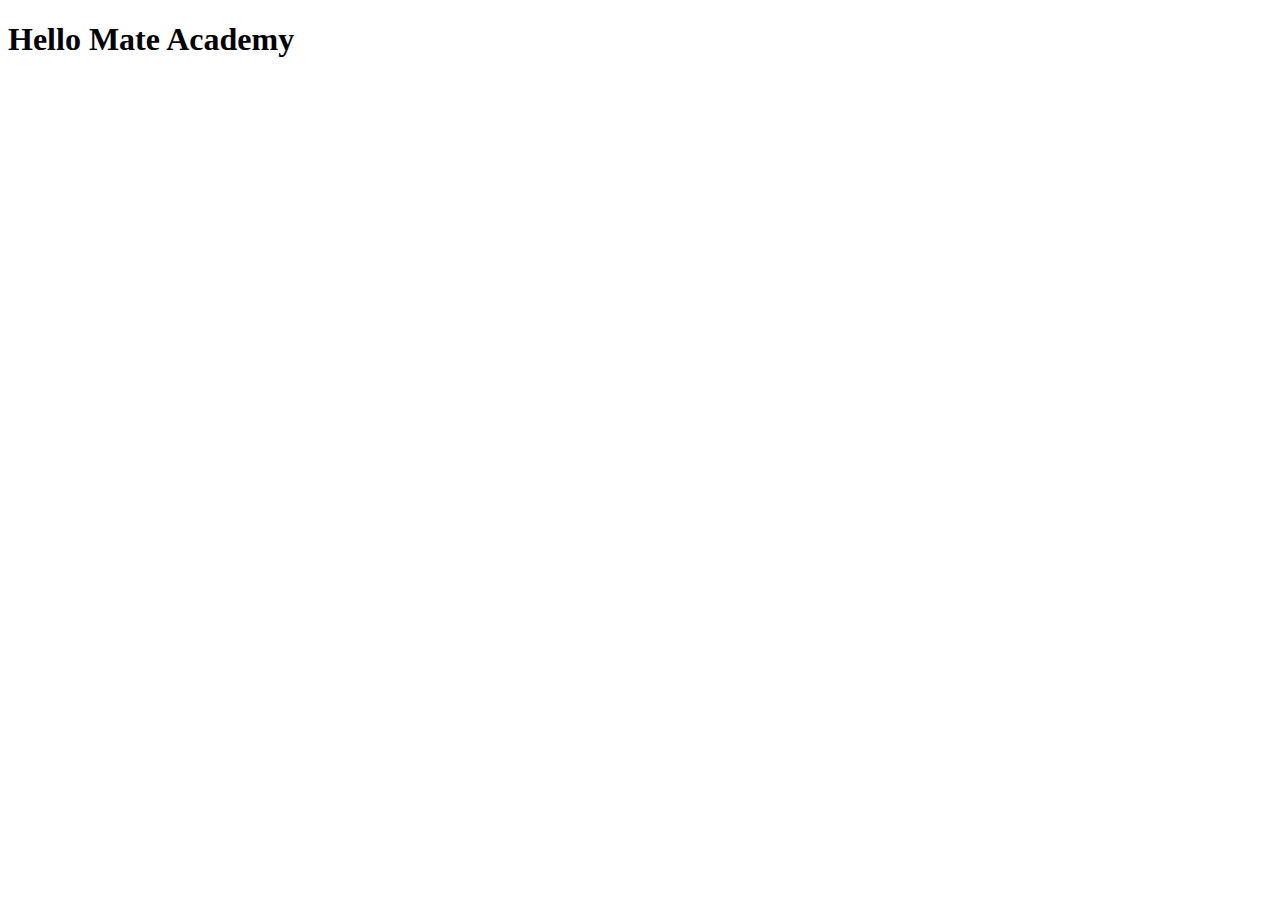
==== src/index.html @ 7b9fbbc6 "Initial commit" ====
<!DOCTYPE html>
<html lang="en">
  <head>
    <meta charset="UTF-8">
    <meta name="viewport" content="width=device-width, initial-scale=1.0">
    <title>Title</title>
    <link rel="stylesheet" href="./styles/main.css">
  </head>
  <body>
    <h1>Hello Mate Academy</h1>
    <script type="text/javascript" src="scripts/main.js"></script>
  </body>
</html>
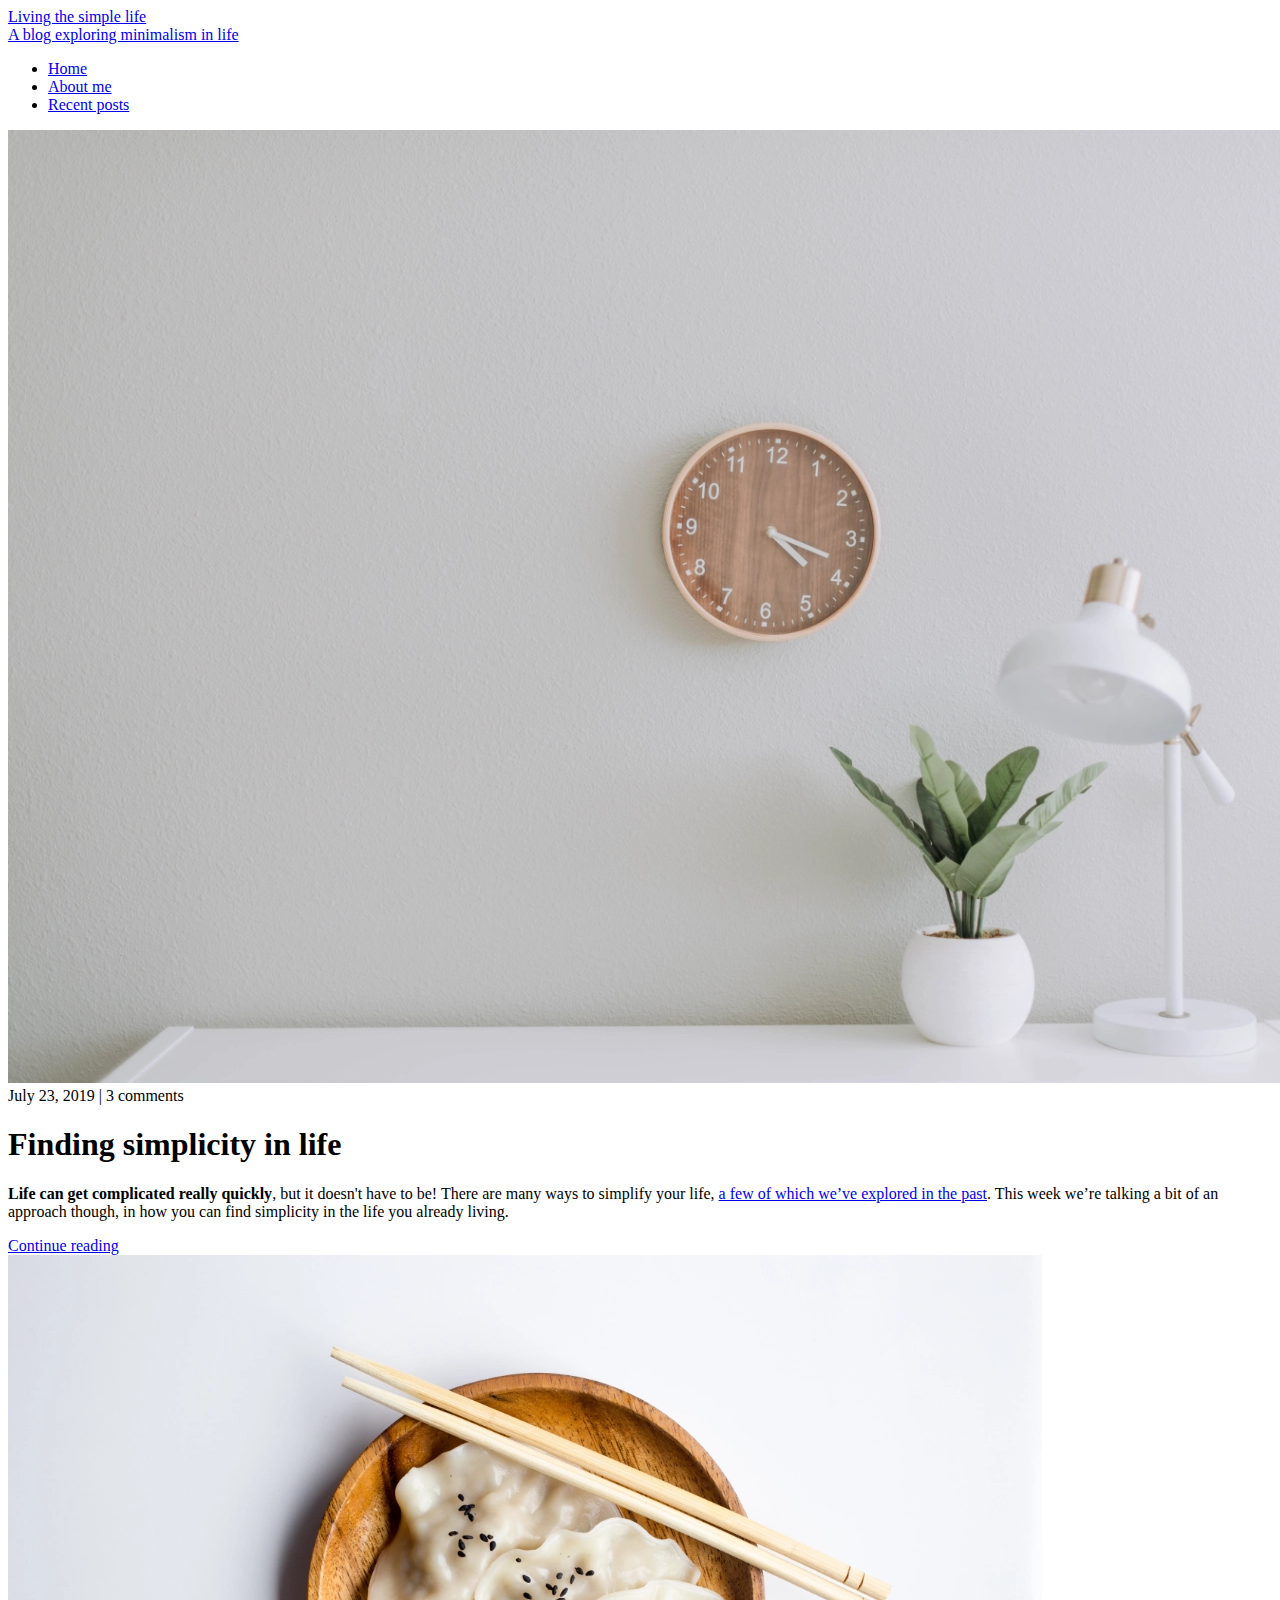
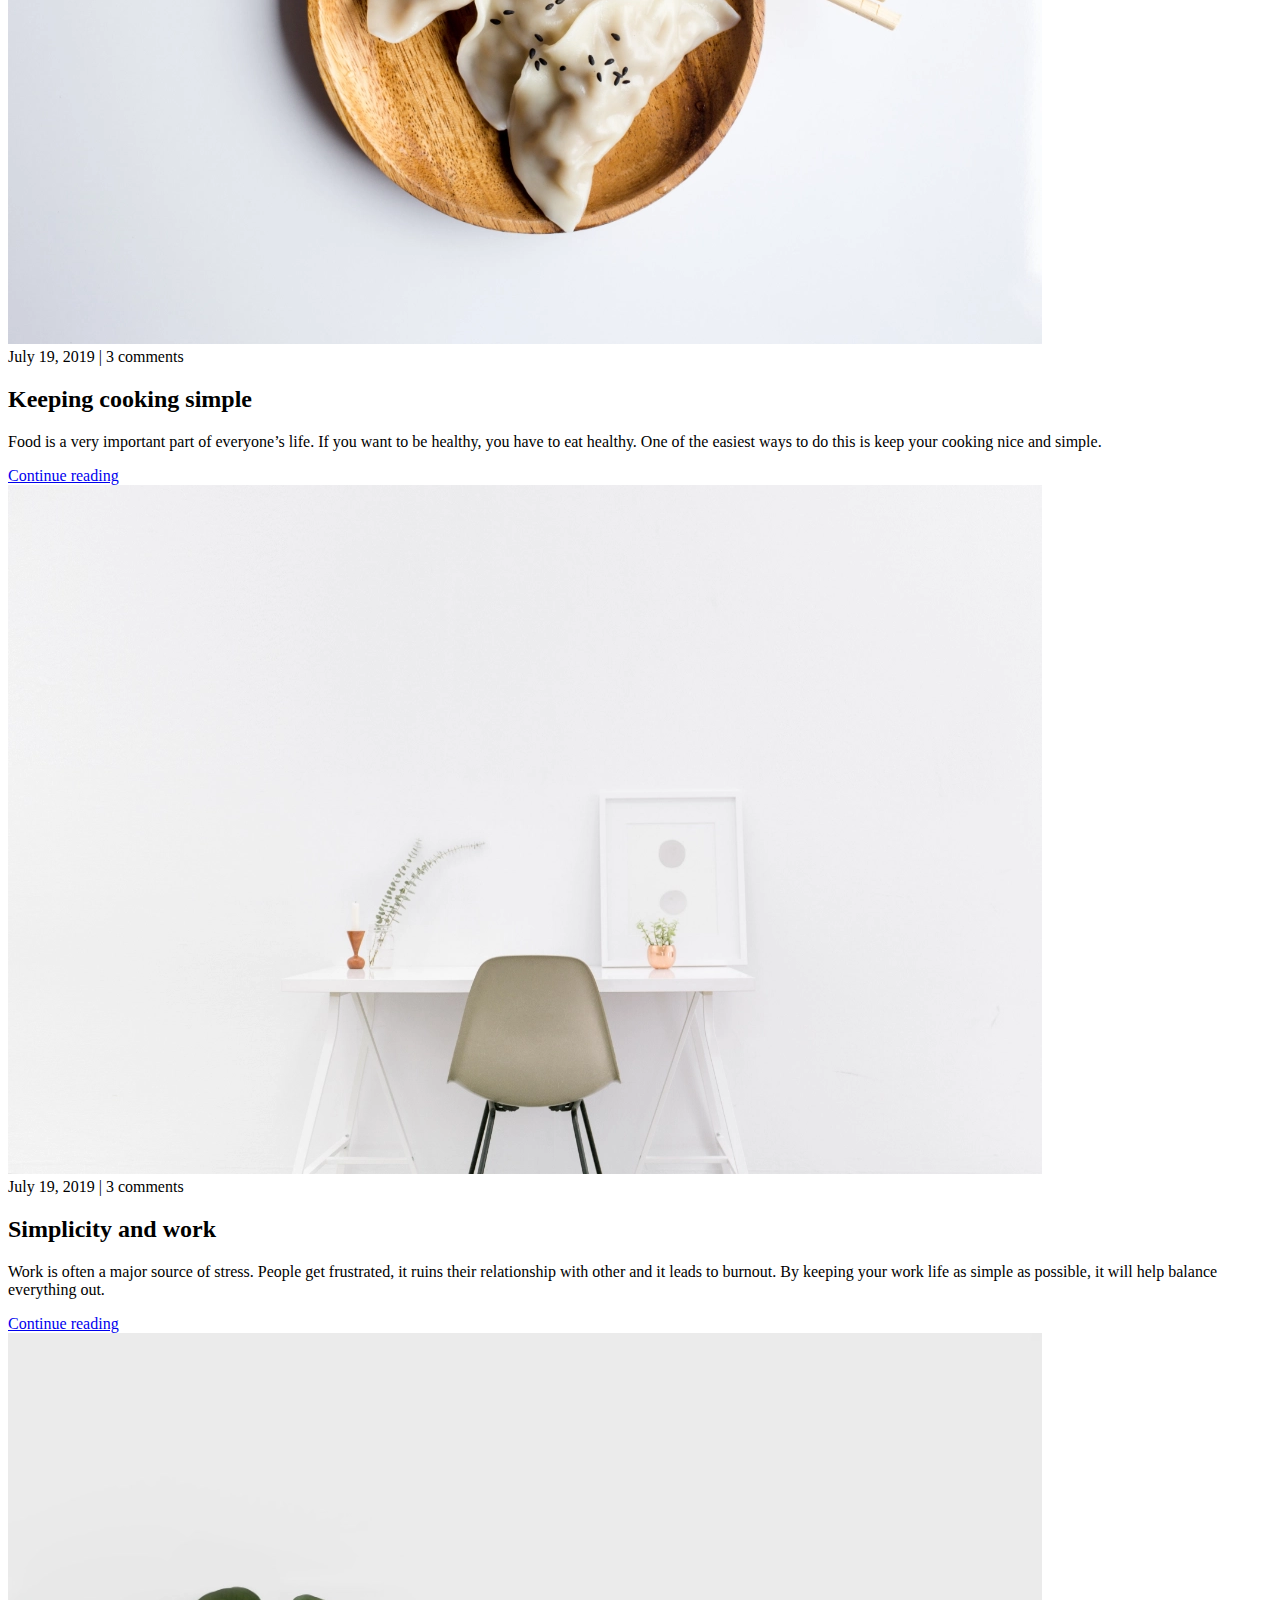
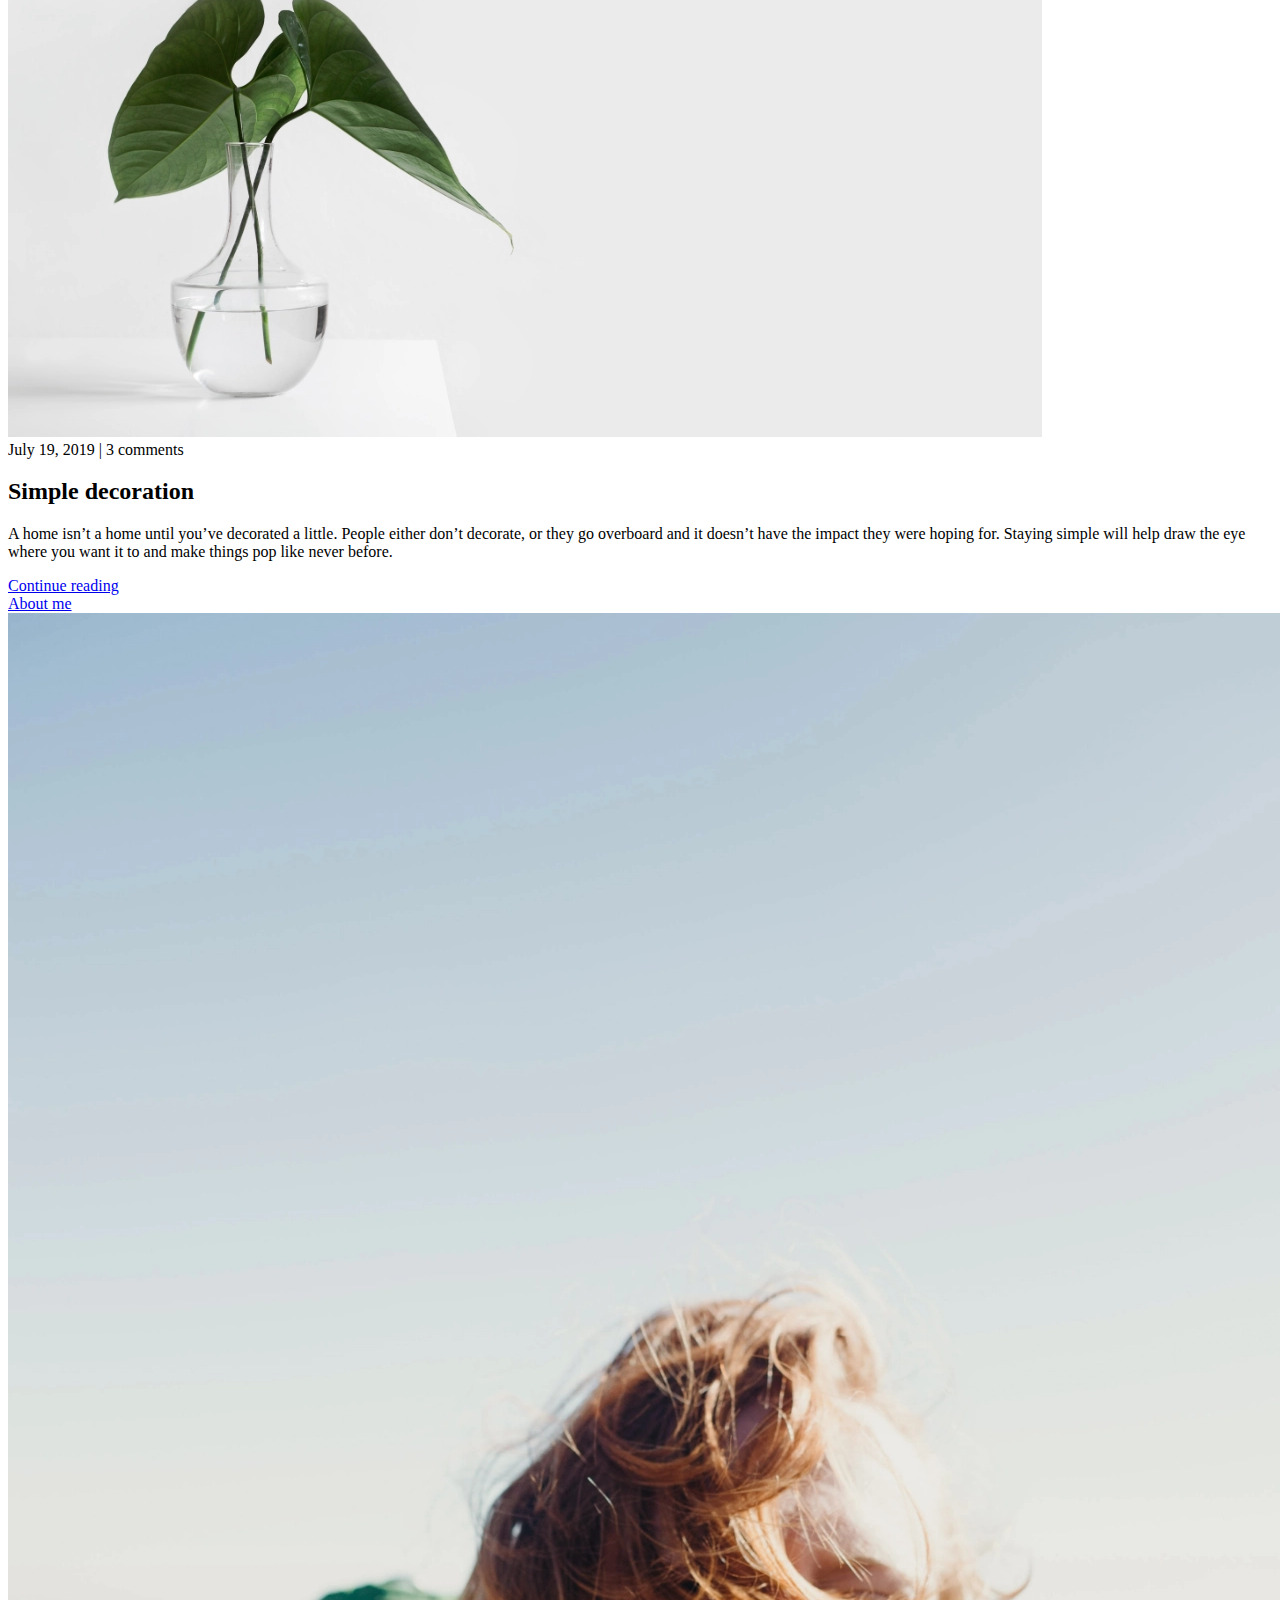
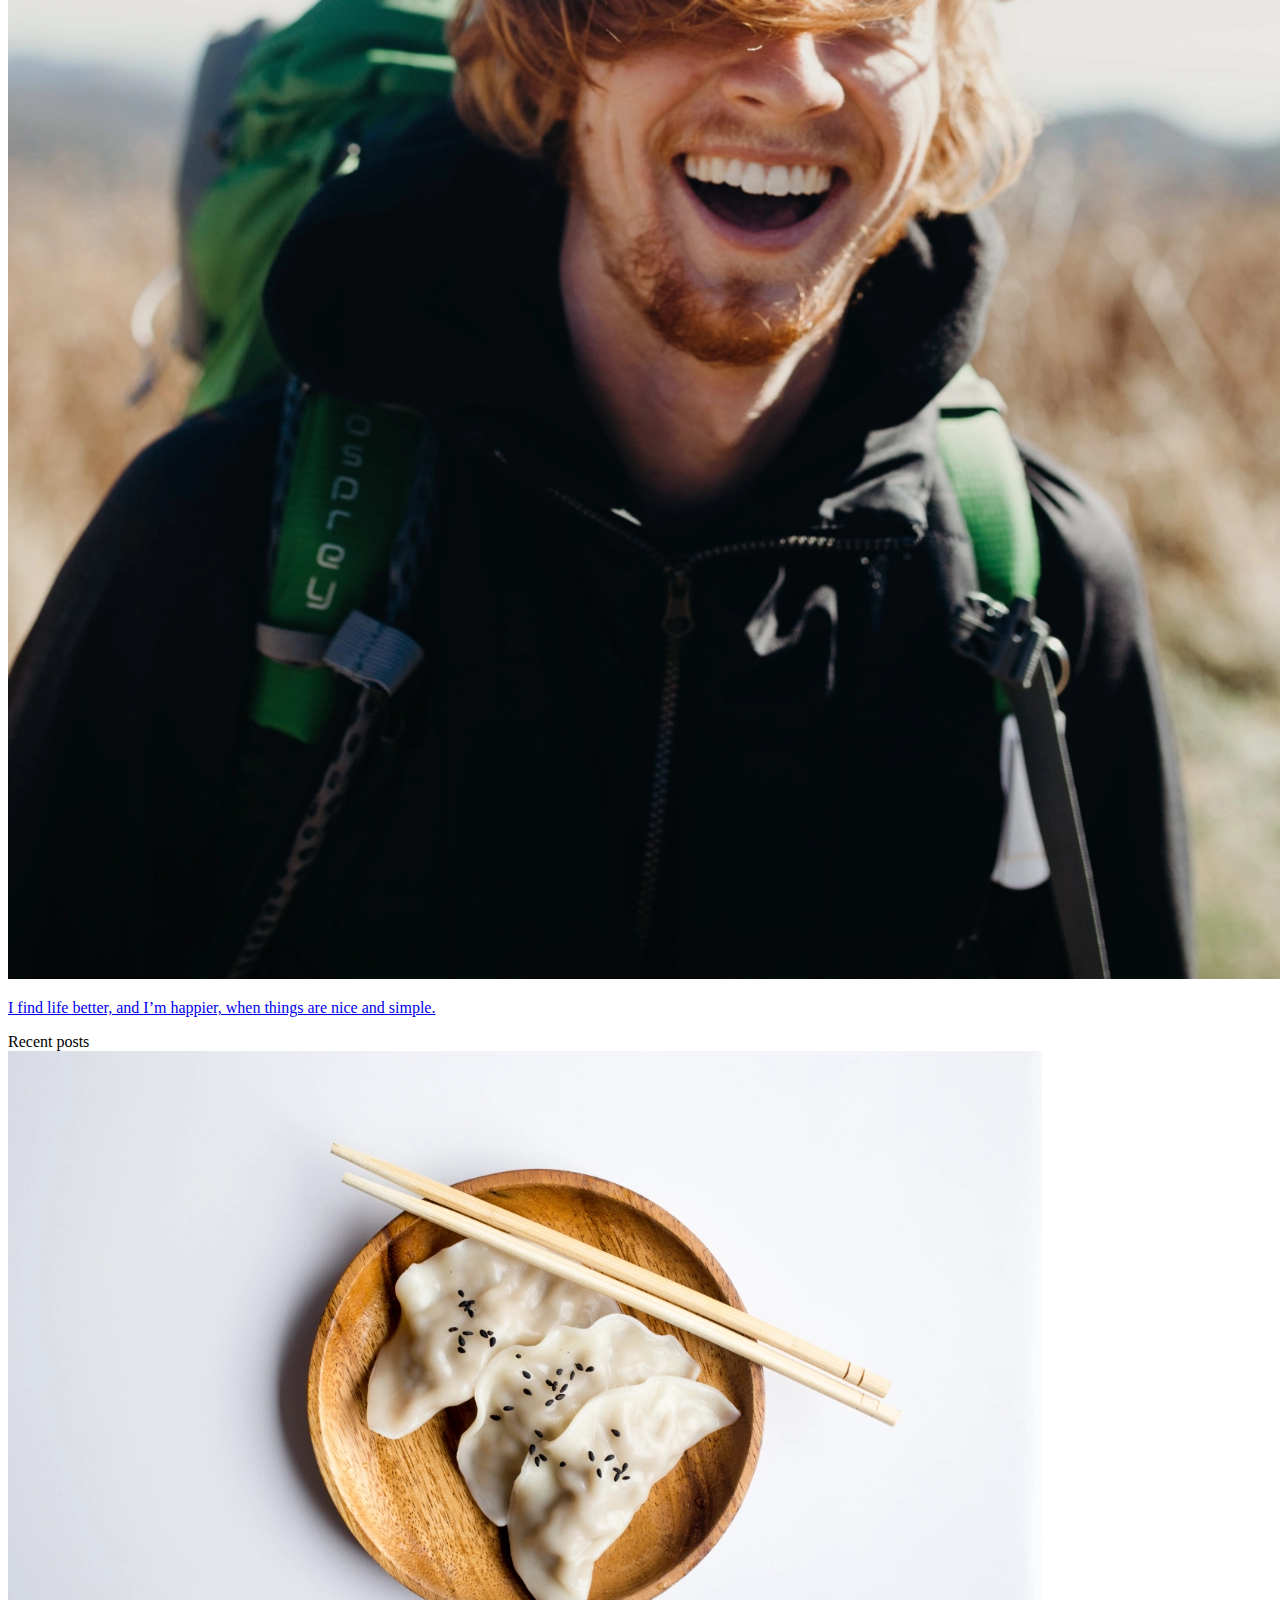
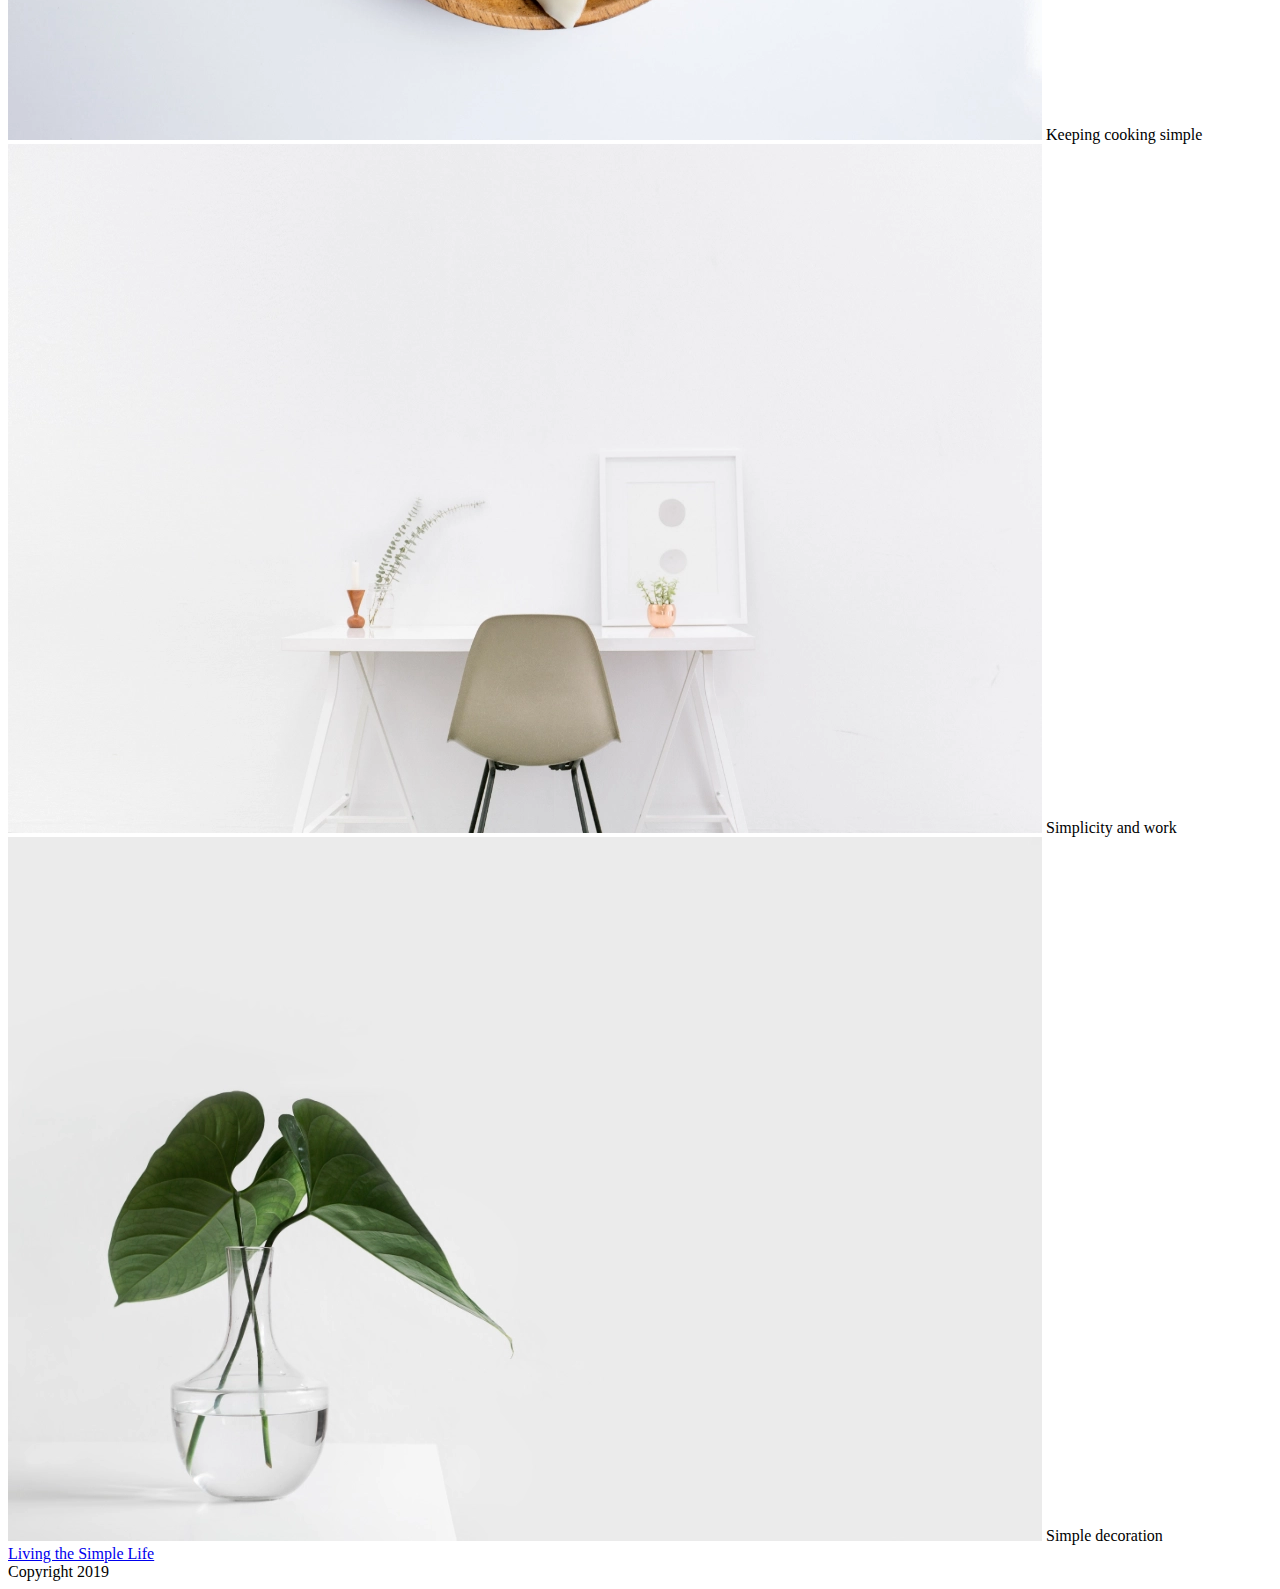
==== commit 0e1399ee: "minor fixes" ====
--- a/src/index.html
+++ b/src/index.html
@@ -1,13 +1,168 @@
 <!DOCTYPE html>
 <html lang="en">
-  <head>
-    <meta charset="UTF-8">
-    <meta name="viewport" content="width=device-width, initial-scale=1.0">
-    <title>Title</title>
-    <link rel="stylesheet" href="./styles/main.css">
-  </head>
-  <body>
-    <h1>Hello Mate Academy</h1>
-    <script type="text/javascript" src="scripts/main.js"></script>
-  </body>
+
+<head>
+  <meta charset="UTF-8">
+  <meta name="viewport" content="width=device-width, initial-scale=1.0">
+  <title>Simple life - Main Page</title>
+  <link rel="stylesheet" href="./styles/main.css">
+  <link href="https://fonts.googleapis.com/css?family=Lora|Ubuntu:300,400,700&display=swap" rel="stylesheet">
+  <link rel="shortcut icon" href="./images/favicon.png" type="image/x-icon">
+</head>
+
+<body>
+  <header class="header">
+    <div class="header__container">
+      <div class="header__logo">
+        <a class="header__link" href="index.html">
+          <div class="header__title">Living the simple life</div>
+          <div class="header__subtitle">A blog exploring minimalism in life</div>
+        </a>
+      </div>
+      <nav class="nav">
+        <ul class="nav__list">
+          <li class="nav__item">
+            <a class="nav__link nav__link--is-active" href="index.html">
+              Home
+            </a>
+          </li>
+          <li class="nav__item">
+            <a class="nav__link" href="about.html">
+              About me
+            </a>
+          </li>
+          <li class="nav__item">
+            <a class="nav__link" href="recent.html">
+              Recent posts
+            </a>
+          </li>
+        </ul>
+      </nav>
+    </div>
+  </header>
+  <main class="main">
+    <div class="main__container">
+      <div class="main__left">
+        <article class="article article--main">
+          <img class="article__img article__img--main" src="./images/wall-photo.webp" alt="Desktop photo">
+          <div class="article__data-comments">
+            July 23, 2019 | 3 comments
+          </div>
+          <h1 class="article__title">
+            Finding simplicity in life
+          </h1>
+          <p class="article__text">
+            <strong>Life can get complicated really quickly</strong>, but it doesn't have to be! There are many ways to simplify your
+            life,
+            <a class="article__text-link" href="#">a
+              few of which we’ve explored in the past</a>. This week we’re talking a bit of an approach though, in how you can
+            find simplicity in the life you already living.
+          </p>
+          <a class="article__link" href="#">Continue reading</a>
+          <div class="article__hr"></div>
+        </article>
+
+        <article class="article">
+          <div class="article__leftside">
+            <img class="article__img" src="./images/food-1.webp" alt="Food photo">
+            <div class="article__data-comments">
+              July 19, 2019 | 3 comments
+            </div>
+          </div>
+          <div class="article__rightside">
+            <h2 class="article__title article__title--short">Keeping cooking simple</h2>
+            <p class="article__text">
+              Food is a very important part of everyone’s life. If you want to be healthy, you have to eat healthy. One
+              of
+              the easiest ways to do this is keep your cooking nice and simple.
+            </p>
+            <a class="article__link" href="#">Continue reading</a>
+          </div>
+        </article>
+        <article class="article">
+          <div class="article__leftside">
+            <img class="article__img" src="./images/wall-photo-2.webp" alt="Food photo">
+            <div class="article__data-comments">
+              July 19, 2019 | 3 comments
+            </div>
+          </div>
+          <div class="article__rightside">
+            <h2 class="article__title article__title--short">Simplicity and work</h2>
+            <p class="article__text">
+              Work is often a major source of stress. People get frustrated, it ruins their relationship with other and
+              it
+              leads to burnout. By keeping your work life as simple as possible, it will help balance everything out.
+            </p>
+            <a class="article__link" href="#">Continue reading</a>
+          </div>
+        </article>
+        <article class="article">
+          <div class="article__leftside">
+            <img class="article__img" src="./images/flower.webp" alt="Flower photo">
+            <div class="article__data-comments">
+              July 19, 2019 | 3 comments
+            </div>
+          </div>
+          <div>
+            <h2 class="article__title article__title--short">Simple decoration</h2>
+            <p class="article__text">
+              A home isn’t a home until you’ve decorated a little. People either don’t decorate, or they go overboard
+              and
+              it
+              doesn’t have the impact they were hoping for. Staying simple will help draw the eye where you want it to
+              and
+              make things pop like never before.
+            </p>
+            <a class="article__link" href="#">Continue reading</a>
+          </div>
+        </article>
+      </div>
+      <div class="main__right">
+        <section class="about">
+          <a class="about__link" href="about.html">
+            <div class="about__container">
+              <div class="about__title">About me</div>
+              <img class="about__img" src="./images/man-smilling.webp" alt="Man smiling">
+              <p class="about__text">
+                I find life better, and I’m happier, when things are nice and simple.
+              </p>
+            </div>
+          </a>
+        </section>
+        <section class="recent">
+          <div class="recent__container">
+            <div class="recent__title">
+              Recent posts
+            </div>
+            <img class="recent__img" src="./images/food-1.webp" alt="Food photo">
+            <a class="recent__link">
+              Keeping cooking simple
+            </a>
+            <div class="recent__hr"></div>
+            <img class="recent__img" src="./images/wall-photo-2.webp" alt="Desktop photo">
+            <a class="recent__link">
+              Simplicity and work
+            </a>
+            <div class="recent__hr"></div>
+            <img class="recent__img" src="./images/flower.webp" alt="Flower photo">
+            <a class="recent__link">
+              Simple decoration
+            </a>
+          </div>
+        </section>
+      </div>
+    </div>
+
+  </main>
+  <footer class="footer">
+    <div class="footer__container">
+      <a class="footer__link" href="index.html">Living the Simple Life</a>
+      <div class="footer__copyright">
+        Copyright 2019
+      </div>
+    </div>
+  </footer>
+  <script type="text/javascript" src="scripts/main.js"></script>
+</body>
+
 </html>
